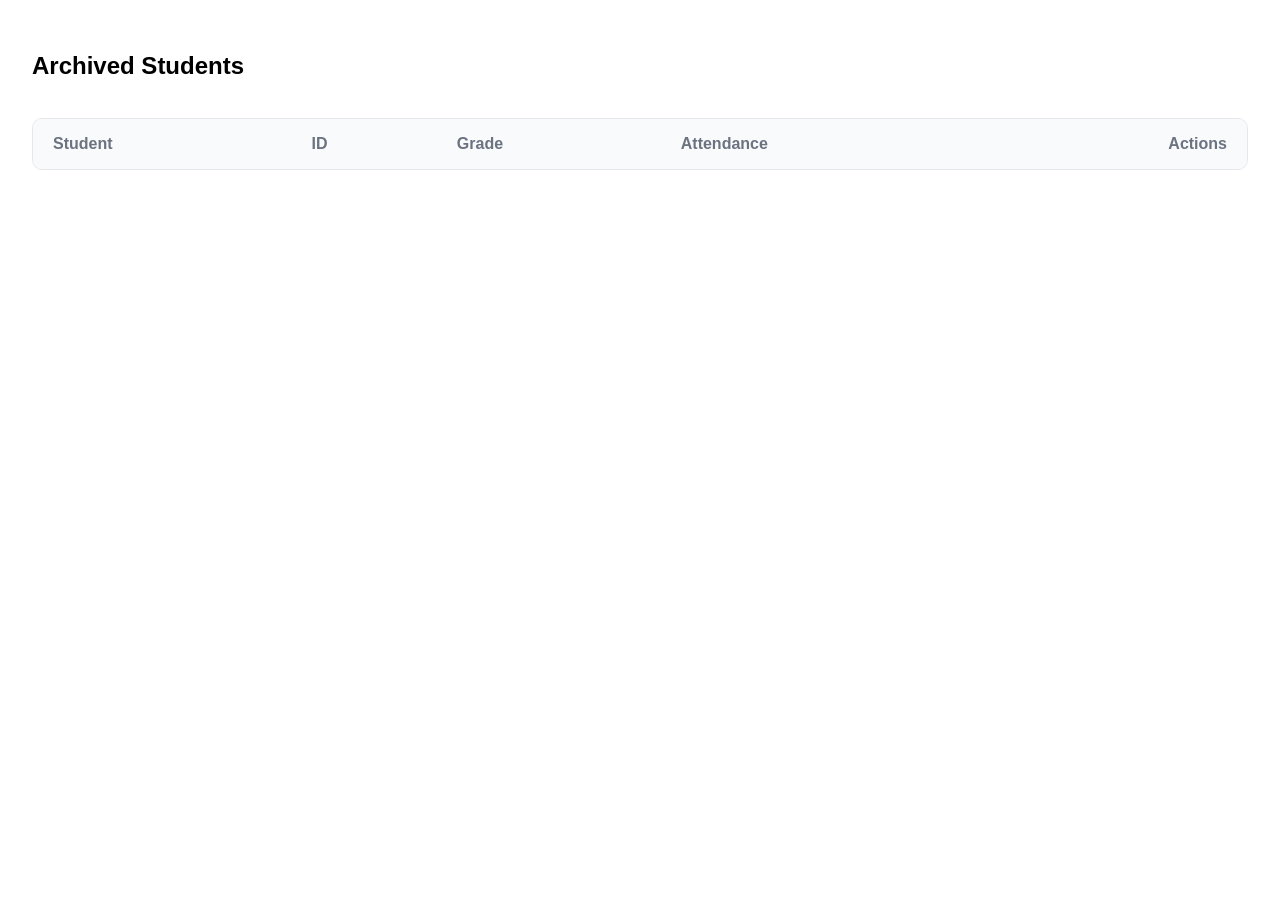
==== pages/archive.html @ e6b7f7b3 "omar editing the routing" ====
<!doctype html>
<html lang="en">
  <head>
    <meta charset="UTF-8" />
    <meta name="viewport" content="width=device-width, initial-scale=1.0" />
    <title>Archive</title>
    <link rel="stylesheet" href="../css/archive.css" />
  </head>
  <body>
    <h2>Archived Students</h2>
    <br />
    <div class="table-wrapper">
      <table class="student-table">
        <thead>
          <tr>
            <th>Student</th>
            <th>ID</th>
            <th>Grade</th>
            <th>Attendance</th>
            <th>Actions</th>
          </tr>
        </thead>
        <tbody id="archive-body"></tbody>
      </table>
    </div>

    <script type="module" src="../js/archive.js"></script>
  </body>
</html>
---- css/archive.css ----
body {
  font-family: Arial, sans-serif;
  background: #fff;
  padding: 24px;
}

.table-wrapper {
  border: 1px solid #e5e7eb;
  border-radius: 10px;
  overflow: hidden;
}

.student-table {
  width: 100%;
  border-collapse: collapse;
}

.student-table th {
  background: #f9fafb;
  color: #6b7280;
  text-align: left;
  padding: 16px 20px;
}

.student-table th:last-child,
.student-table td:last-child {
  text-align: right;
}

.student-table td {
  padding: 16px 20px;
  border-top: 1px solid #e5e7eb;
  color: #6b7280;
}

.student-info {
  display: flex;
  align-items: center;
  gap: 14px;
}

.avatar {
  width: 40px;
  height: 40px;
  border-radius: 50%;
  background: #e0f2ef;
  color: #0d9488;
  display: flex;
  align-items: center;
  justify-content: center;
  font-weight: bold;
}

.name {
  color: #111;
  font-weight: bold;
}

.student-grade strong {
  color: #111;
}

.btn-unarchive {
  padding: 8px 14px;
  background: #fff;
  border: 1px solid #d1d5db;
  border-radius: 6px;
  cursor: pointer;
}

.btn-unarchive:hover {
  background: #f3f4f6;
}

.empty {
  text-align: center;
  padding: 24px;
  color: #6b7280;
}
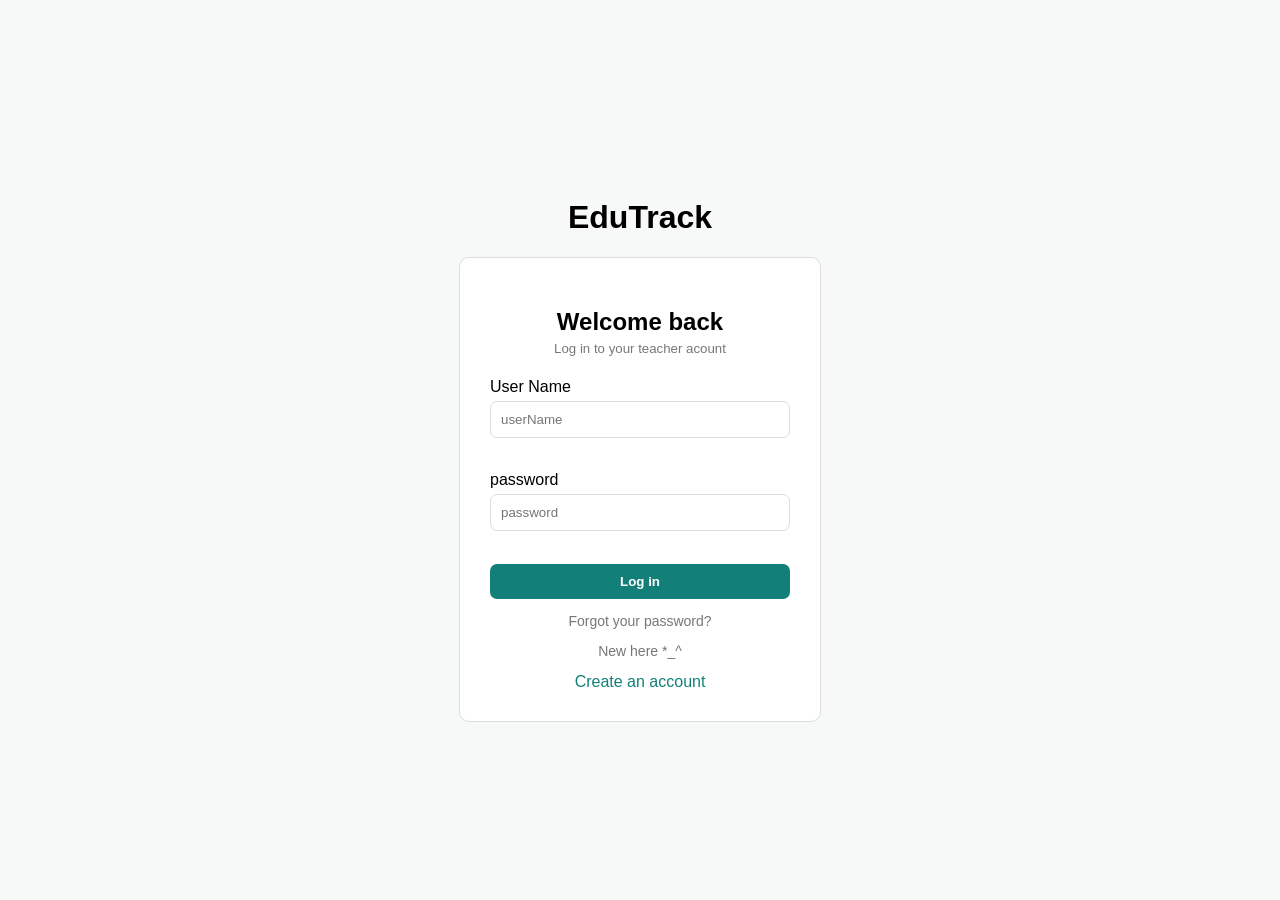
==== commit dfee0957: "student and archive routing" ====
--- a/pages/archive.html
+++ b/pages/archive.html
@@ -8,6 +8,7 @@
   </head>
   <body>
     <h2>Archived Students</h2>
+    <span id="welcome"></span>
     <br />
     <div class="table-wrapper">
       <table class="student-table">
